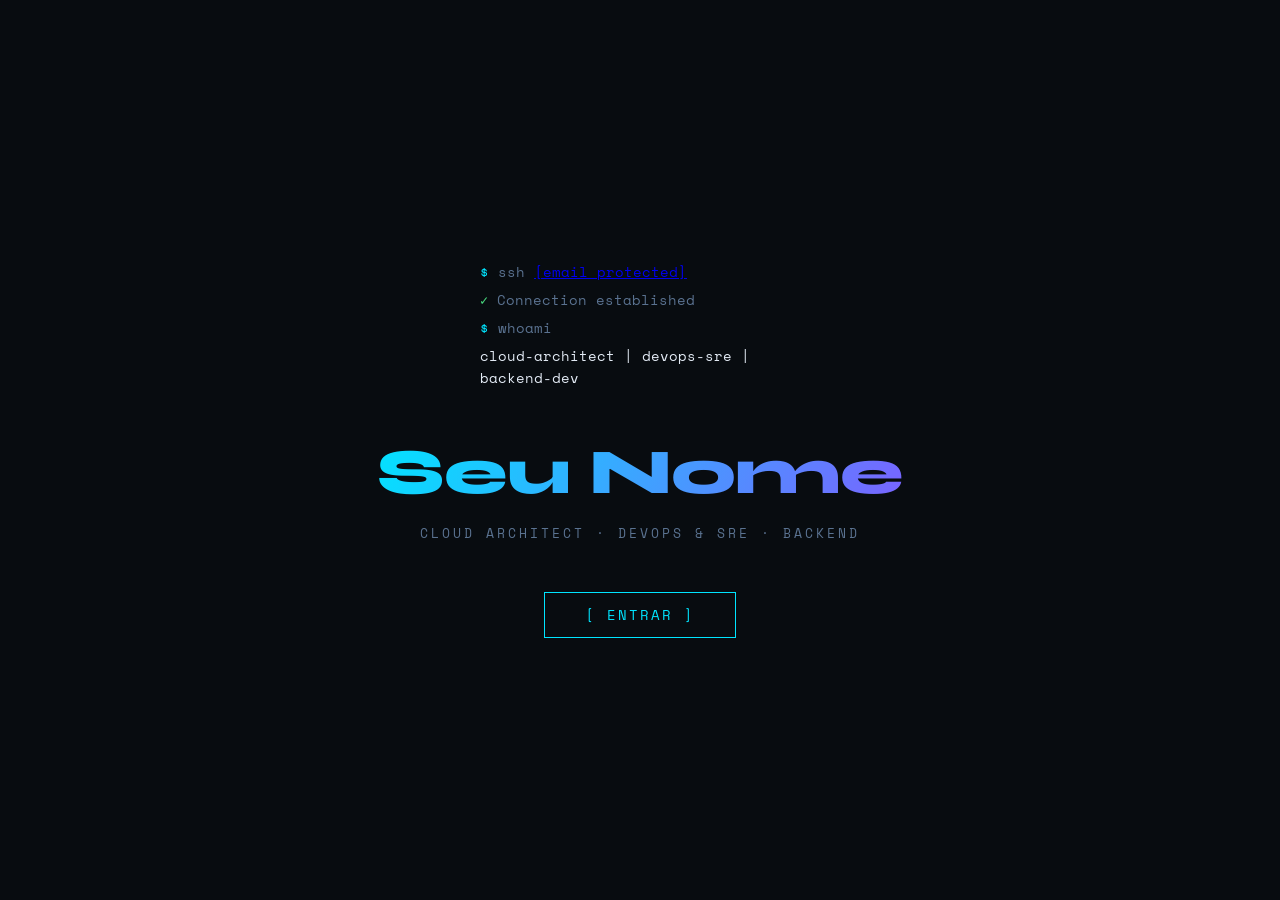
==== index.html @ 891d1919 "update" ====
<!DOCTYPE html>
<html lang="pt-BR">
<head>
  <meta charset="UTF-8" />
  <meta name="viewport" content="width=device-width, initial-scale=1.0" />
  <title>Seu Nome — Cloud Architect | DevOps & SRE</title>
  
  <!-- Fonts -->
  <link rel="preconnect" href="https://fonts.googleapis.com" />
  <link rel="preconnect" href="https://fonts.gstatic.com" crossorigin />
  <link href="https://fonts.googleapis.com/css2?family=Space+Mono:wght@400;700&family=Syne:wght@400;600;700;800&display=swap" rel="stylesheet" />
  
  <!-- CSS -->
  <link rel="stylesheet" href="assets/css/style.css" />
</head>
<body>

  <!-- ═══ SPLASH SCREEN ═══ -->
  <div id="splash">
    <div class="splash-terminal">
      <div><span class="cmd">$</span> ssh <a href="/cdn-cgi/l/email-protection" class="__cf_email__" data-cfemail="96e5f3e3f8f9fbf3d6e6f9e4e2f0f9fafff9b8f2f3e0">[email&#160;protected]</a></div>
      <div style="margin-top:.4rem"><span class="ok">✓</span> Connection established</div>
      <div style="margin-top:.4rem"><span class="cmd">$</span> whoami</div>
      <div style="margin-top:.4rem; color: var(--text);">cloud-architect | devops-sre | backend-dev</div>
    </div>
    <div style="text-align:center">
      <div class="splash-name">Seu Nome</div>
      <div class="splash-role">Cloud Architect · DevOps & SRE · Backend</div>
    </div>
    <button class="btn-enter" onclick="entrar()">[ ENTRAR ]</button>
  </div>

  <!-- ═══ CONTEÚDO PRINCIPAL ═══ -->
  <main id="main" style="display:none">

    <!-- HEADER -->
    <header>
      <!-- Substitua o src pela sua foto -->
      <img class="avatar" src="assets/foto.jpg" alt="Foto de perfil" onerror="this.style.background='linear-gradient(135deg,#7b61ff,#00e5ff)'; this.removeAttribute('src')" />
      <div class="header-text">
        <h1>Seu <span>Nome</span></h1>
        <p class="role">Cloud Architect · DevOps & SRE · Backend Dev</p>
        <div class="social-links">
          <a href="https://linkedin.com/in/seuperfil" target="_blank">↗ LinkedIn</a>
          <a href="https://github.com/seuusuario" target="_blank">↗ GitHub</a>
          <a href="/cdn-cgi/l/email-protection#16657363737b777f7a56737b777f7a3875797b">✉ Email</a>
        </div>
      </div>
    </header>

    <!-- BIO -->
    <section>
      <div class="section-label">// sobre</div>
      <p class="bio-text">
        Cloud Architect com foco em <strong style="color:var(--text)">DevOps & SRE</strong>, projetando e mantendo infraestruturas escaláveis, resilientes e seguras na nuvem. Apaixonado por automação, observabilidade e boas práticas de engenharia. Em paralelo, estudo <strong style="color:var(--text)">Backend Development</strong> e <strong style="color:var(--text)">Cyber Security</strong> para construir sistemas robustos do código à infraestrutura.
      </p>
    </section>

    <!-- HABILIDADES -->
    <section>
      <div class="section-label">// habilidades</div>
      <div class="skills-grid">
        <!-- Cloud -->
        <span class="badge highlight">GCP</span>
        <span class="badge highlight">AWS</span>
        <span class="badge highlight">Azure</span>
        <!-- DevOps / SRE -->
        <span class="badge highlight">Terraform</span>
        <span class="badge highlight">Kubernetes</span>
        <span class="badge highlight">Docker</span>
        <span class="badge highlight">CI/CD</span>
        <span class="badge highlight">GitOps</span>
        <span class="badge">Prometheus</span>
        <span class="badge">Grafana</span>
        <span class="badge">Helm</span>
        <span class="badge">Ansible</span>
        <!-- Backend -->
        <span class="badge">Python</span>
        <span class="badge">Go</span>
        <span class="badge">Java</span>
        <span class="badge">PostgreSQL</span>
        <!-- Security -->
        <span class="badge">Cyber Security</span>
        <span class="badge">IAM</span>
        <span class="badge">Zero Trust</span>
        <span class="badge">Linux</span>
        <span class="badge">Shell Script</span>
      </div>
    </section>

    <!-- EXPERIÊNCIA -->
    <section>
      <div class="section-label">// experiência</div>
      <div class="exp-list">

        <div class="exp-item">
          <div class="exp-header">
            <div>
              <div class="exp-title">Cloud Architect / SRE</div>
              <div class="exp-company">Nome da Empresa</div>
            </div>
            <div class="exp-period">MM/AAAA — Atualmente</div>
          </div>
          <p class="exp-desc">
            Descreva suas responsabilidades, tecnologias utilizadas e impacto gerado. Ex: Projetei e operei infraestrutura GCP para sistemas críticos com 99,9% de uptime, utilizando Terraform, Kubernetes e práticas de SRE.
          </p>
        </div>

        <div class="exp-item">
          <div class="exp-header">
            <div>
              <div class="exp-title">DevOps Engineer</div>
              <div class="exp-company">Nome da Empresa</div>
            </div>
            <div class="exp-period">MM/AAAA — MM/AAAA</div>
          </div>
          <p class="exp-desc">
            Descreva suas responsabilidades aqui. Ex: Implementei pipelines de CI/CD, containerizei aplicações e automatizei processos de deploy com redução de 70% no tempo de entrega.
          </p>
        </div>

      </div>
    </section>

    <!-- PROJETOS -->
    <section>
      <div class="section-label">// projetos</div>
      <div class="projects-grid">

        <!-- CARD DE PROJETO — substitua o href pela URL da sua GitHub Page do projeto -->
        <a class="project-card" href="https://seuusuario.github.io/nome-do-projeto" target="_blank">
          <div class="proj-icon">☁️</div>
          <div class="proj-name">Nome do Projeto 1</div>
          <div class="proj-desc">Breve descrição do que foi construído, tecnologias usadas e o problema que resolve.</div>
          <div class="proj-link">Ver projeto ↗</div>
        </a>

        <a class="project-card" href="https://seuusuario.github.io/nome-do-projeto-2" target="_blank">
          <div class="proj-icon">🛡️</div>
          <div class="proj-name">Nome do Projeto 2</div>
          <div class="proj-desc">Breve descrição do que foi construído, tecnologias usadas e o problema que resolve.</div>
          <div class="proj-link">Ver projeto ↗</div>
        </a>

        <a class="project-card" href="https://seuusuario.github.io/nome-do-projeto-3" target="_blank">
          <div class="proj-icon">⚙️</div>
          <div class="proj-name">Nome do Projeto 3</div>
          <div class="proj-desc">Breve descrição do que foi construído, tecnologias usadas e o problema que resolve.</div>
          <div class="proj-link">Ver projeto ↗</div>
        </a>

        <a class="project-card" href="https://seuusuario.github.io/nome-do-projeto-4" target="_blank">
          <div class="proj-icon">🔍</div>
          <div class="proj-name">Nome do Projeto 4</div>
          <div class="proj-desc">Breve descrição do que foi construído, tecnologias usadas e o problema que resolve.</div>
          <div class="proj-link">Ver projeto ↗</div>
        </a>

      </div>
    </section>

    <!-- CERTIFICAÇÕES GCP -->
    <section>
      <div class="section-label">// certificações</div>
      <div class="certs-list">

        <!-- Substitua o href pelo link real da sua credencial -->
        <a class="cert-item" href="https://www.credential.net/SEU-ID-AQUI" target="_blank">
          <div class="cert-logo">☁️</div>
          <div class="cert-info">
            <div class="cert-name">Associate Cloud Engineer</div>
            <div class="cert-issuer">Google Cloud · GCP</div>
          </div>
          <div class="cert-arrow">↗</div>
        </a>

        <a class="cert-item" href="https://www.credential.net/SEU-ID-AQUI" target="_blank">
          <div class="cert-logo">☁️</div>
          <div class="cert-info">
            <div class="cert-name">Professional Cloud Architect</div>
            <div class="cert-issuer">Google Cloud · GCP</div>
          </div>
          <div class="cert-arrow">↗</div>
        </a>

        <!-- Adicione outras certificações aqui -->
        <a class="cert-item" href="#" target="_blank">
          <div class="cert-logo">🔒</div>
          <div class="cert-info">
            <div class="cert-name">Nome da Certificação</div>
            <div class="cert-issuer">Emissor · Área</div>
          </div>
          <div class="cert-arrow">↗</div>
        </a>

      </div>
    </section>

    <!-- FORMAÇÃO -->
    <section>
      <div class="section-label">// formação</div>
      <div class="edu-list">
        <div class="edu-item">
          <div class="edu-degree">Nome do Curso</div>
          <div class="edu-school">Nome da Instituição</div>
          <div class="edu-period">MM/AAAA — MM/AAAA</div>
        </div>
        <div class="edu-item">
          <div class="edu-degree">Nome do Curso</div>
          <div class="edu-school">Nome da Instituição</div>
          <div class="edu-period">MM/AAAA — MM/AAAA</div>
        </div>
      </div>
    </section>

    <footer>
      <span>// built w
---- assets/css/style.css ----
:root {
  --bg:        #080c10;
  --surface:   #0d1117;
  --border:    #1e2a38;
  --accent:    #00e5ff;
  --accent2:   #7b61ff;
  --text:      #e2eaf4;
  --muted:     #5a7290;
  --danger:    #ff4d6d;
  --mono:      'Space Mono', monospace;
  --sans:      'Syne', sans-serif;
}

*, *::before, *::after { box-sizing: border-box; margin: 0; padding: 0; }

html { scroll-behavior: smooth; }

body {
  background: var(--bg);
  color: var(--text);
  font-family: var(--sans);
  line-height: 1.6;
  overflow-x: hidden;
}

/* ── GRID NOISE BACKGROUND ── */
body::before {
  content: '';
  position: fixed; inset: 0;
  background-image:
    linear-gradient(rgba(0,229,255,.03) 1px, transparent 1px),
    linear-gradient(90deg, rgba(0,229,255,.03) 1px, transparent 1px);
  background-size: 40px 40px;
  pointer-events: none;
  z-index: 0;
}

/* ── SPLASH SCREEN ── */
#splash {
  position: fixed; inset: 0;
  background: var(--bg);
  z-index: 100;
  display: flex;
  flex-direction: column;
  align-items: center;
  justify-content: center;
  gap: 2rem;
  transition: opacity .6s ease, visibility .6s ease;
}

#splash.hidden {
  opacity: 0;
  visibility: hidden;
}

.splash-terminal {
  font-family: var(--mono);
  font-size: .85rem;
  color: var(--muted);
  text-align: left;
  width: 320px;
}

.splash-terminal span.cmd { color: var(--accent); }
.splash-terminal span.ok  { color: #4ade80; }

.splash-name {
  font-family: var(--sans);
  font-size: clamp(2.2rem, 6vw, 4rem);
  font-weight: 800;
  letter-spacing: -1px;
  background: linear-gradient(120deg, var(--accent), var(--accent2));
  -webkit-background-clip: text;
  -webkit-text-fill-color: transparent;
  background-clip: text;
}

.splash-role {
  font-family: var(--mono);
  font-size: .8rem;
  color: var(--muted);
  letter-spacing: 3px;
  text-transform: uppercase;
}

.btn-enter {
  margin-top: 1rem;
  padding: .75rem 2.5rem;
  background: transparent;
  border: 1px solid var(--accent);
  color: var(--accent);
  font-family: var(--mono);
  font-size: .85rem;
  letter-spacing: 2px;
  cursor: pointer;
  position: relative;
  overflow: hidden;
  transition: color .3s;
}

.btn-enter::before {
  content: '';
  position: absolute;
  inset: 0;
  background: var(--accent);
  transform: scaleX(0);
  transform-origin: left;
  transition: transform .3s ease;
  z-index: -1;
}

.btn-enter:hover { color: var(--bg); }
.btn-enter:hover::before { transform: scaleX(1); }

/* ── MAIN ── */
main {
  position: relative;
  z-index: 1;
  max-width: 860px;
  margin: 0 auto;
  padding: 4rem 1.5rem 6rem;
}

/* ── HEADER ── */
header {
  display: flex;
  align-items: center;
  gap: 2rem;
  margin-bottom: 4rem;
  padding-bottom: 2rem;
  border-bottom: 1px solid var(--border);
  animation: fadeUp .8s ease both;
}

.avatar {
  width: 90px;
  height: 90px;
  border-radius: 50%;
  border: 2px solid var(--accent);
  object-fit: cover;
  flex-shrink: 0;
  background: linear-gradient(135deg, var(--accent2), var(--accent));
}

.header-text h1 {
  font-size: clamp(1.8rem, 4vw, 2.6rem);
  font-weight: 800;
  letter-spacing: -1px;
  line-height: 1.1;
}

.header-text h1 span {
  background: linear-gradient(90deg, var(--accent), var(--accent2));
  -webkit-background-clip: text;
  -webkit-text-fill-color: transparent;
  background-clip: text;
}

.header-text .role {
  font-family: var(--mono);
  font-size: .78rem;
  color: var(--muted);
  letter-spacing: 2px;
  margin-top: .4rem;
  text-transform: uppercase;
}

.social-links {
  display: flex;
  gap: .8rem;
  margin-top: 1rem;
}

.social-links a {
  display: inline-flex;
  align-items: center;
  gap: .4rem;
  font-family: var(--mono);
  font-size: .75rem;
  color: var(--muted);
  text-decoration: none;
  padding: .3rem .7rem;
  border: 1px solid var(--border);
  border-radius: 2px;
  transition: color .2s, border-color .2s;
}

.social-links a:hover { color: var(--accent); border-color: var(--accent); }

/* ── SECTIONS ── */
section {
  margin-bottom: 3.5rem;
  animation: fadeUp .8s ease both;
}

section:nth-child(2) { animation-delay: .1s; }
section:nth-child(3) { animation-delay: .2s; }
section:nth-child(4) { animation-delay: .3s; }
section:nth-child(5) { animation-delay: .4s; }
section:nth-child(6) { animation-delay: .5s; }

.section-label {
  font-family: var(--mono);
  font-size: .7rem;
  color: var(--accent);
  letter-spacing: 3px;
  text-transform: uppercase;
  margin-bottom: 1.2rem;
  display: flex;
  align-items: center;
  gap: .6rem;
}

.section-label::after {
  content: '';
  flex: 1;
  height: 1px;
  background: var(--border);
}

/* ── BIO ── */
.bio-text {
  font-size: 1rem;
  color: #a8bdd4;
  max-width: 680px;
  line-height: 1.8;
}

/* ── SKILLS ── */
.skills-grid {
  display: flex;
  flex-wrap: wrap;
  gap: .6rem;
}

.badge {
  font-family: var(--mono);
  font-size: .72rem;
  padding: .35rem .8rem;
  border: 1px solid var(--border);
  border-radius: 2px;
  color: var(--muted);
  background: var(--surface);
  letter-spacing: .5px;
  transition: color .2s, border-color .2s, background .2s;
}

.badge:hover { color: var(--accent); border-color: var(--accent); background: rgba(0,229,255,.05); }
.badge.highlight { color: var(--accent); border-color: rgba(0,229,255,.4); background: rgba(0,229,255,.07); }

/* ── EXPERIENCE ── */
.exp-list { display: flex; flex-direction: column; gap: 1.8rem; }

.exp-item {
  padding: 1.2rem 1.4rem;
  background: var(--surface);
  border: 1px solid var(--border);
  border-left: 3px solid var(--accent2);
  border-radius: 0 4px 4px 0;
  transition: border-left-color .2s;
}

.exp-item:hover { border-left-color: var(--accent); }

.exp-header {
  display: flex;
  justify-content: space-between;
  align-items: flex-start;
  flex-wrap: wrap;
  gap: .4rem;
  margin-bottom: .6rem;
}

.exp-title { font-weight: 700; font-size: 1rem; }
.exp-company { color: var(--accent); font-size: .9rem; }

.exp-period {
  font-family: var(--mono);
  font-size: .7rem;
  color: var(--muted);
  white-space: nowrap;
}

.exp-desc {
  font-size: .9rem;
  color: #7a96b0;
  line-height: 1.7;
}

/* ── PROJECTS ── */
.projects-grid {
  display: grid;
  grid-template-columns: repeat(auto-fill, minmax(260px, 1fr));
  gap: 1rem;
}

.project-card {
  background: var(--surface);
  border: 1px solid var(--border);
  border-radius: 4px;
  padding: 1.4rem;
  text-decoration: none;
  color: inherit;
  display: flex;
  flex-direction: column;
  gap: .6rem;
  position: relative;
  overflow: hidden;
  transition: border-color .25s, transform .25s;
}

.project-card::before {
  content: '';
  position: absolute;
  top: 0; left: 0; right: 0;
  height: 2px;
  background: linear-gradient(90deg, var(--accent), var(--accent2));
  transform: scaleX(0);
  transform-origin: left;
  transition: transform .3s ease;
}

.project-card:hover { border-color: rgba(0,229,255,.3); transform: translateY(-3px); }
.project-card:hover::before { transform: scaleX(1); }

.project-card .proj-icon {
  font-size: 1.5rem;
  line-height: 1;
}

.project-card .proj-name {
  font-weight: 700;
  font-size: 1rem;
}

.project-card .proj-desc {
  font-size: .82rem;
  color: var(--muted);
  line-height: 1.6;
  flex: 1;
}

.project-card .proj-link {
  font-family: var(--mono);
  font-size: .7rem;
  color: var(--accent);
  letter-spacing: 1px;
  display: flex;
  align-items: center;
  gap: .3rem;
}

/* ── CERTS ── */
.certs-list { display: flex; flex-direction: column; gap: .8rem; }

.cert-item {
  display: flex;
  align-items: center;
  gap: 1rem;
  padding: .9rem 1.2rem;
  background: var(--surface);
  border: 1px solid var(--border);
  border-radius: 4px;
  text-decoration: none;
  color: inherit;
  transition: border-color .2s;
}

.cert-item:hover { border-color: var(--accent); }

.cert-logo {
  font-size: 1.4rem;
  flex-shrink: 0;
}

.cert-info { flex: 1; }
.cert-name { font-weight: 600; font-size: .9rem; }
.cert-issuer { font-size: .78rem; color: var(--muted); font-family: var(--mono); }

.cert-arrow {
  color: var(--muted);
  font-size: .8rem;
  transition: color .2s, transform .2s;
}

.cert-item:hover .cert-arrow { color: var(--accent); transform: translateX(3px); }

/* ── EDUCATION ── */
.edu-list { display: flex; flex-direction: column; gap: 1rem; }

.edu-item {
  padding: 1rem 1.2rem;
  background: var(--surface);
  border: 1px solid var(--border);
  border-radius: 4px;
}

.edu-degree { font-weight: 700; font-size: .95rem; }
.edu-school { color: var(--accent2); font-size: .85rem; margin-top: .2rem; }
.edu-period { font-family: var(--mono); font-size: .7rem; color: var(--muted); margin-top: .3rem; }

/* ── FOOTER ── */
footer {
  text-align: center;
  padding: 2rem 0;
  font-family: var(--mono);
  font-size: .7rem;
  color: var(--muted);
  border-top: 1px solid var(--border);
}

/* ── ANIMATIONS ── */
@keyframes fadeUp {
  from { opacity: 0; transform: translateY(20px); }
  to   { opacity: 1; transform: translateY(0); }
}

/* ── RESPONSIVE ── */
@media (max-width: 600px) {
  header { flex-direction: column; align-items: flex-start; gap: 1rem; }
  .projects-grid { grid-template-columns: 1fr; }
}
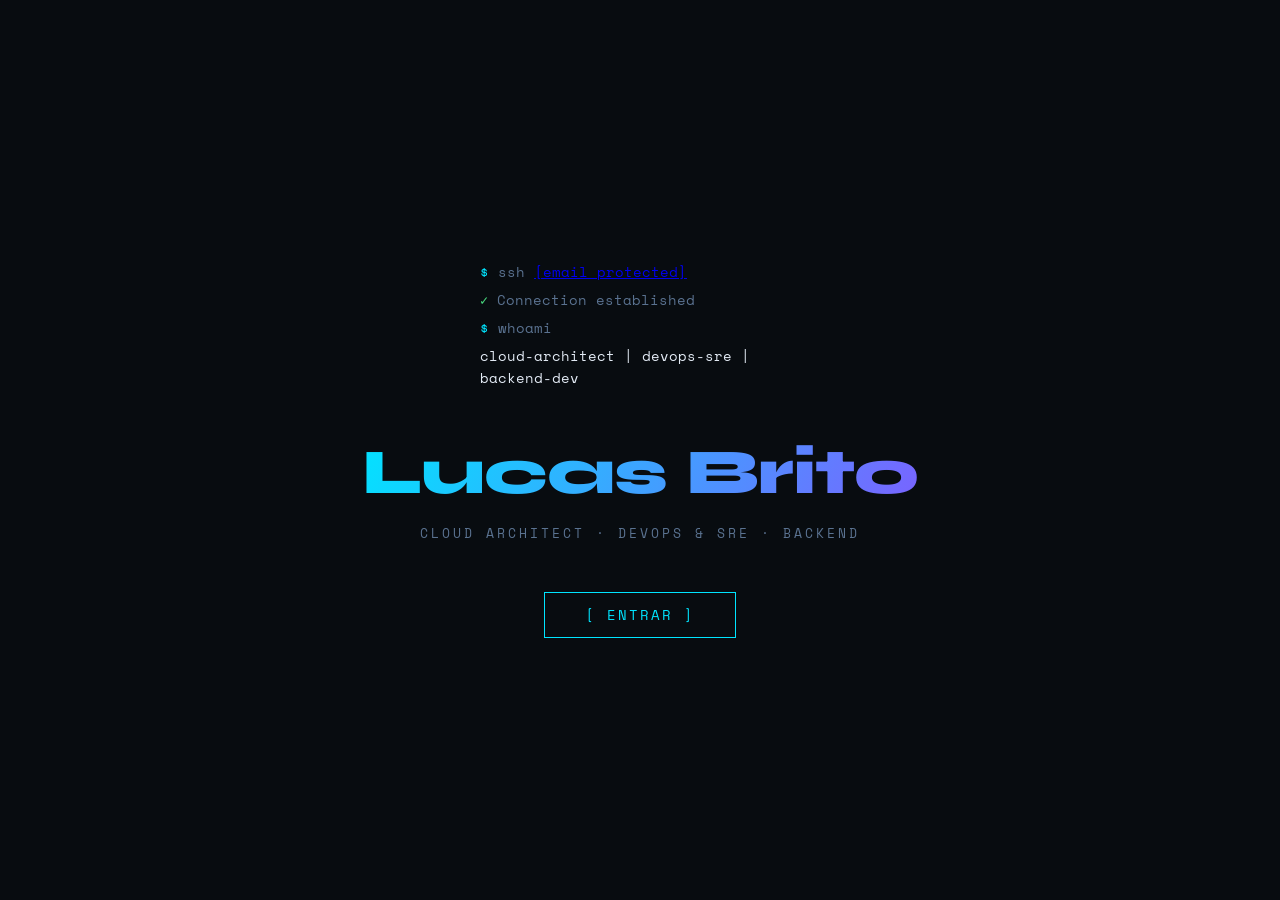
==== commit c2ecca6a: "update" ====
--- a/index.html
+++ b/index.html
@@ -3,7 +3,7 @@
 <head>
   <meta charset="UTF-8" />
   <meta name="viewport" content="width=device-width, initial-scale=1.0" />
-  <title>Seu Nome — Cloud Architect | DevOps & SRE</title>
+  <title>Lucas Brito — Cloud Architect | DevOps & SRE</title>
   
   <!-- Fonts -->
   <link rel="preconnect" href="https://fonts.googleapis.com" />
@@ -24,7 +24,7 @@
       <div style="margin-top:.4rem; color: var(--text);">cloud-architect | devops-sre | backend-dev</div>
     </div>
     <div style="text-align:center">
-      <div class="splash-name">Seu Nome</div>
+      <div class="splash-name">Lucas Brito</div>
       <div class="splash-role">Cloud Architect · DevOps & SRE · Backend</div>
     </div>
     <button class="btn-enter" onclick="entrar()">[ ENTRAR ]</button>
@@ -36,14 +36,14 @@
     <!-- HEADER -->
     <header>
       <!-- Substitua o src pela sua foto -->
-      <img class="avatar" src="assets/foto.jpg" alt="Foto de perfil" onerror="this.style.background='linear-gradient(135deg,#7b61ff,#00e5ff)'; this.removeAttribute('src')" />
+      <img class="avatar" src="assets/luck1080p.png" alt="Foto de perfil" onerror="this.style.background='linear-gradient(135deg,#7b61ff,#00e5ff)'; this.removeAttribute('src')" />
       <div class="header-text">
-        <h1>Seu <span>Nome</span></h1>
-        <p class="role">Cloud Architect · DevOps & SRE · Backend Dev</p>
+        <h1>Lucas <span>Brito</span></h1>
+        <p class="role">Cloud Architect · DevOps · SRE</p>
         <div class="social-links">
-          <a href="https://linkedin.com/in/seuperfil" target="_blank">↗ LinkedIn</a>
-          <a href="https://github.com/seuusuario" target="_blank">↗ GitHub</a>
-          <a href="/cdn-cgi/l/email-protection#16657363737b777f7a56737b777f7a3875797b">✉ Email</a>
+          <a href="https://www.linkedin.com/in/lucas-de-brito-rodrigues/" target="_blank">↗ LinkedIn</a>
+          <a href="https://github.com/Luck1080p" target="_blank">↗ GitHub</a>
+          <a href="/cdn-cgi/l/email-protection#16657363737b777f7a56737b777f7a3875797b">✉ lucasbrscontato@gmail.com</a>
         </div>
       </div>
     </header>
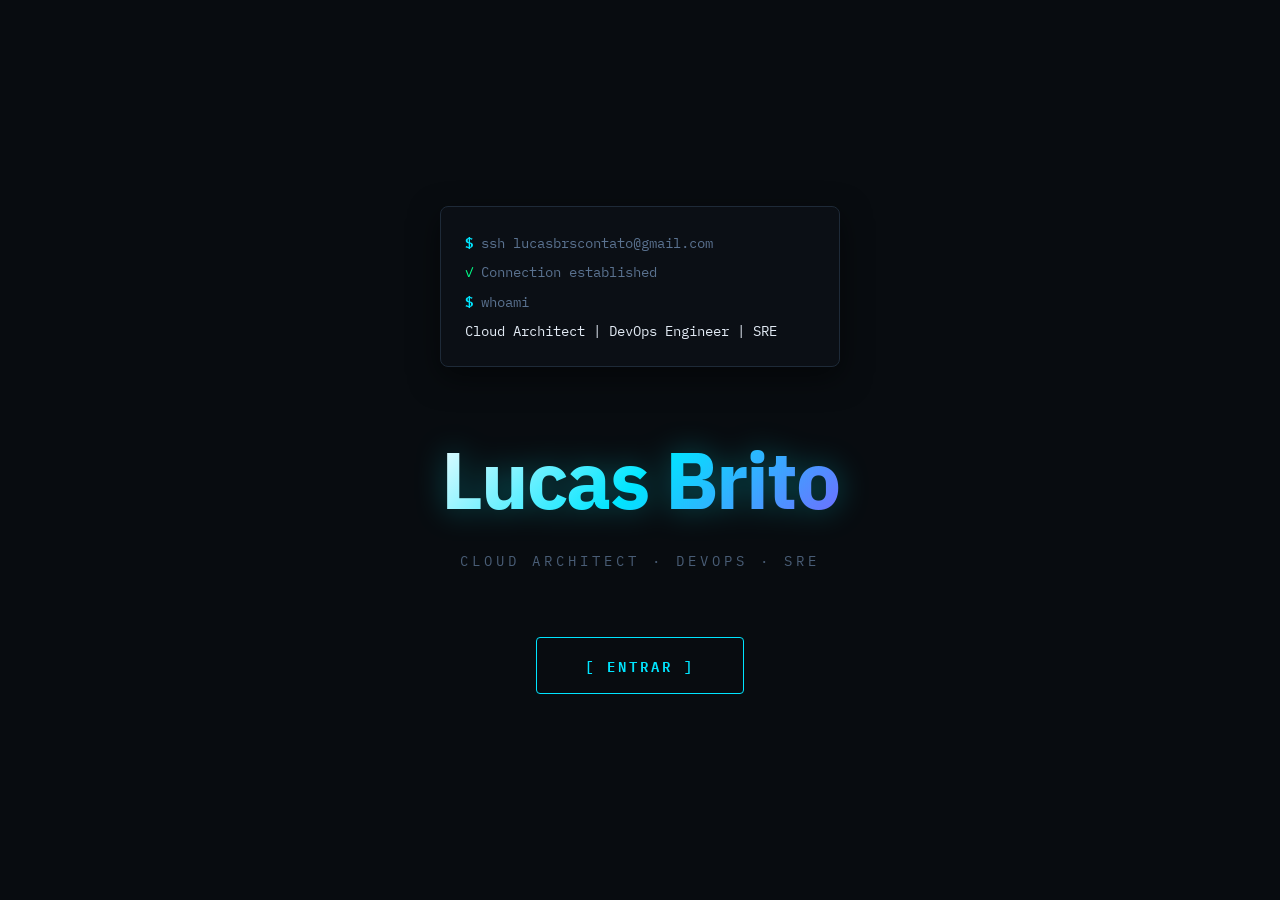
==== commit 0f55fc69: "v2" ====
--- a/index.html
+++ b/index.html
@@ -1,31 +1,36 @@
 <!DOCTYPE html>
 <html lang="pt-BR">
+
 <head>
   <meta charset="UTF-8" />
   <meta name="viewport" content="width=device-width, initial-scale=1.0" />
-  <title>Lucas Brito — Cloud Architect | DevOps & SRE</title>
-  
+  <title>Lucas Brito — DevOps Engineer & Cloud Architect</title>
+
   <!-- Fonts -->
   <link rel="preconnect" href="https://fonts.googleapis.com" />
   <link rel="preconnect" href="https://fonts.gstatic.com" crossorigin />
-  <link href="https://fonts.googleapis.com/css2?family=Space+Mono:wght@400;700&family=Syne:wght@400;600;700;800&display=swap" rel="stylesheet" />
-  
+  <link
+    href="https://fonts.googleapis.com/css2?family=IBM+Plex+Mono:ital,wght@0,400;0,700;1,400&family=IBM+Plex+Sans:wght@400;500;600;700&display=swap"
+    rel="stylesheet" />
+
   <!-- CSS -->
   <link rel="stylesheet" href="assets/css/style.css" />
+
 </head>
+
 <body>
 
   <!-- ═══ SPLASH SCREEN ═══ -->
   <div id="splash">
     <div class="splash-terminal">
-      <div><span class="cmd">$</span> ssh <a href="/cdn-cgi/l/email-protection" class="__cf_email__" data-cfemail="96e5f3e3f8f9fbf3d6e6f9e4e2f0f9fafff9b8f2f3e0">[email&#160;protected]</a></div>
+      <div><span class="cmd">$</span> ssh lucasbrscontato@gmail.com</div>
       <div style="margin-top:.4rem"><span class="ok">✓</span> Connection established</div>
       <div style="margin-top:.4rem"><span class="cmd">$</span> whoami</div>
-      <div style="margin-top:.4rem; color: var(--text);">cloud-architect | devops-sre | backend-dev</div>
+      <div style="margin-top:.4rem; color: var(--text);">Cloud Architect | DevOps Engineer | SRE</div>
     </div>
     <div style="text-align:center">
       <div class="splash-name">Lucas Brito</div>
-      <div class="splash-role">Cloud Architect · DevOps & SRE · Backend</div>
+      <div class="splash-role">Cloud Architect · DevOps · SRE</div>
     </div>
     <button class="btn-enter" onclick="entrar()">[ ENTRAR ]</button>
   </div>
@@ -35,24 +40,29 @@
 
     <!-- HEADER -->
     <header>
-      <!-- Substitua o src pela sua foto -->
-      <img class="avatar" src="assets/luck1080p.png" alt="Foto de perfil" onerror="this.style.background='linear-gradient(135deg,#7b61ff,#00e5ff)'; this.removeAttribute('src')" />
+      <img class="avatar" src="assets/luck1080p.png" alt="Foto de Lucas Brito"
+        onerror="this.style.background='linear-gradient(135deg,#7b61ff,#00e5ff)'; this.removeAttribute('src')" />
       <div class="header-text">
         <h1>Lucas <span>Brito</span></h1>
-        <p class="role">Cloud Architect · DevOps · SRE</p>
+        <p class="role">Cloud Architect · DevOps Engineer · SRE</p>
         <div class="social-links">
-          <a href="https://www.linkedin.com/in/lucas-de-brito-rodrigues/" target="_blank">↗ LinkedIn</a>
+          <a href="https://www.linkedin.com/in/lucas-de-brito-rodrigues" target="_blank">↗ LinkedIn</a>
           <a href="https://github.com/Luck1080p" target="_blank">↗ GitHub</a>
-          <a href="/cdn-cgi/l/email-protection#16657363737b777f7a56737b777f7a3875797b">✉ lucasbrscontato@gmail.com</a>
+          <a href="mailto:lucasbcontato@outlook.com">✉ Email</a>
         </div>
       </div>
     </header>
 
     <!-- BIO -->
     <section>
-      <div class="section-label">// sobre</div>
+      <div class="section-label">// resumo profissional</div>
       <p class="bio-text">
-        Cloud Architect com foco em <strong style="color:var(--text)">DevOps & SRE</strong>, projetando e mantendo infraestruturas escaláveis, resilientes e seguras na nuvem. Apaixonado por automação, observabilidade e boas práticas de engenharia. Em paralelo, estudo <strong style="color:var(--text)">Backend Development</strong> e <strong style="color:var(--text)">Cyber Security</strong> para construir sistemas robustos do código à infraestrutura.
+        <strong style="color:var(--text)">Engenheiro DevOps e Cloud Architect</strong> com sólida experiência em
+        orquestração de microserviços utilizando <strong style="color:var(--text)">Docker e Kubernetes</strong> em
+        ambientes Cloud (GCP, Azure, AWS) e OnPremise. Especialista em automação de infraestrutura com <strong
+          style="color:var(--text)">Terraform e Ansible</strong>, implementação de pipelines CI/CD (Azure DevOps, GitHub
+        Actions, Google Cloud Build) e monitoramento (Grafana, Prometheus, Zabbix, Datadog). Forte atuação em ambientes
+        críticos 24x7, troubleshooting aplicacional, gestão de identidades e segurança de rede.
       </p>
     </section>
 
@@ -70,6 +80,8 @@
         <span class="badge highlight">Docker</span>
         <span class="badge highlight">CI/CD</span>
         <span class="badge highlight">GitOps</span>
+        <span class="badge highlight">Linux</span>
+        <span class="badge highlight">Shell Script</span>
         <span class="badge">Prometheus</span>
         <span class="badge">Grafana</span>
         <span class="badge">Helm</span>
@@ -82,27 +94,29 @@
         <!-- Security -->
         <span class="badge">Cyber Security</span>
         <span class="badge">IAM</span>
-        <span class="badge">Zero Trust</span>
-        <span class="badge">Linux</span>
-        <span class="badge">Shell Script</span>
+        <span class="badge">KMS Secret Manager</span>
+        <span class="badge">Firewall/NSG</span>
+        <span class="badge">Scrum / Kanban</span>
       </div>
     </section>
 
     <!-- EXPERIÊNCIA -->
     <section>
-      <div class="section-label">// experiência</div>
+      <div class="section-label">// experiência profissional</div>
       <div class="exp-list">
 
         <div class="exp-item">
           <div class="exp-header">
             <div>
-              <div class="exp-title">Cloud Architect / SRE</div>
-              <div class="exp-company">Nome da Empresa</div>
-            </div>
-            <div class="exp-period">MM/AAAA — Atualmente</div>
-          </div>
-          <p class="exp-desc">
-            Descreva suas responsabilidades, tecnologias utilizadas e impacto gerado. Ex: Projetei e operei infraestrutura GCP para sistemas críticos com 99,9% de uptime, utilizando Terraform, Kubernetes e práticas de SRE.
+              <div class="exp-title">Cloud Architect (GCP)</div>
+              <div class="exp-company">Tigabytes</div>
+            </div>
+            <div class="exp-period">jul 2023 — Atualmente</div>
+          </div>
+          <p class="exp-desc">
+            Liderança de projetos estratégicos de arquitetura cloud, modernização e migração de ambientes críticos para
+            GCP. Implementação de automação, monitoramento (Stackdriver, Grafana, Prometheus), IAM, KMS e GKE. Condução
+            de workshops técnicos e capacitação de equipes em DevOps/SRE.
           </p>
         </div>
 
@@ -110,108 +124,98 @@
           <div class="exp-header">
             <div>
               <div class="exp-title">DevOps Engineer</div>
-              <div class="exp-company">Nome da Empresa</div>
-            </div>
-            <div class="exp-period">MM/AAAA — MM/AAAA</div>
-          </div>
-          <p class="exp-desc">
-            Descreva suas responsabilidades aqui. Ex: Implementei pipelines de CI/CD, containerizei aplicações e automatizei processos de deploy com redução de 70% no tempo de entrega.
-          </p>
-        </div>
-
-      </div>
-    </section>
-
-    <!-- PROJETOS -->
-    <section>
-      <div class="section-label">// projetos</div>
-      <div class="projects-grid">
-
-        <!-- CARD DE PROJETO — substitua o href pela URL da sua GitHub Page do projeto -->
-        <a class="project-card" href="https://seuusuario.github.io/nome-do-projeto" target="_blank">
-          <div class="proj-icon">☁️</div>
-          <div class="proj-name">Nome do Projeto 1</div>
-          <div class="proj-desc">Breve descrição do que foi construído, tecnologias usadas e o problema que resolve.</div>
-          <div class="proj-link">Ver projeto ↗</div>
-        </a>
-
-        <a class="project-card" href="https://seuusuario.github.io/nome-do-projeto-2" target="_blank">
-          <div class="proj-icon">🛡️</div>
-          <div class="proj-name">Nome do Projeto 2</div>
-          <div class="proj-desc">Breve descrição do que foi construído, tecnologias usadas e o problema que resolve.</div>
-          <div class="proj-link">Ver projeto ↗</div>
-        </a>
-
-        <a class="project-card" href="https://seuusuario.github.io/nome-do-projeto-3" target="_blank">
-          <div class="proj-icon">⚙️</div>
-          <div class="proj-name">Nome do Projeto 3</div>
-          <div class="proj-desc">Breve descrição do que foi construído, tecnologias usadas e o problema que resolve.</div>
-          <div class="proj-link">Ver projeto ↗</div>
-        </a>
-
-        <a class="project-card" href="https://seuusuario.github.io/nome-do-projeto-4" target="_blank">
-          <div class="proj-icon">🔍</div>
-          <div class="proj-name">Nome do Projeto 4</div>
-          <div class="proj-desc">Breve descrição do que foi construído, tecnologias usadas e o problema que resolve.</div>
-          <div class="proj-link">Ver projeto ↗</div>
-        </a>
-
-      </div>
-    </section>
-
-    <!-- CERTIFICAÇÕES GCP -->
+              <div class="exp-company">VERTARE</div>
+            </div>
+            <div class="exp-period">ago 2021 — jun 2023</div>
+          </div>
+          <p class="exp-desc">
+            Provisionamento de ambientes multi-cloud (GCP, Azure, AWS) com Terraform. Gestão de containers com Docker e
+            Kubernetes. Implementação de pipelines CI/CD com GitHub Actions e Azure DevOps. Monitoramento com Zabbix e
+            Datadog.
+          </p>
+        </div>
+
+        <div class="exp-item">
+          <div class="exp-header">
+            <div>
+              <div class="exp-title">Analista de Suporte Sr / Tech Lead Interino</div>
+              <div class="exp-company">Sitel Group</div>
+            </div>
+            <div class="exp-period">jul 2020 — ago 2021</div>
+          </div>
+          <p class="exp-desc">
+            Suporte técnico em ambientes críticos e atuação como Tech Lead interino. Elaboração de relatórios de
+            desempenho e acompanhamento de chamados críticos.
+          </p>
+        </div>
+
+        <div class="exp-item">
+          <div class="exp-header">
+            <div>
+              <div class="exp-title">Analista de Suporte de TI</div>
+              <div class="exp-company">HexaIT Service Solutions</div>
+            </div>
+            <div class="exp-period">abr 2020 — set 2020</div>
+          </div>
+          <p class="exp-desc">
+            Suporte técnico help desk/service desk focado em regime de home office e eficiência de recursos de TI.
+          </p>
+        </div>
+
+      </div>
+    </section>
+
+    <!-- CERTIFICAÇÕES -->
     <section>
       <div class="section-label">// certificações</div>
       <div class="certs-list">
 
-        <!-- Substitua o href pelo link real da sua credencial -->
-        <a class="cert-item" href="https://www.credential.net/SEU-ID-AQUI" target="_blank">
+        <div class="cert-item">
           <div class="cert-logo">☁️</div>
           <div class="cert-info">
-            <div class="cert-name">Associate Cloud Engineer</div>
-            <div class="cert-issuer">Google Cloud · GCP</div>
+            <div class="cert-name">6x Google Cloud Platform (GCP)</div>
+            <div class="cert-issuer">Professional Architect, DevOps, Network, Associate, CDL, GenAI</div>
           </div>
           <div class="cert-arrow">↗</div>
-        </a>
-
-        <a class="cert-item" href="https://www.credential.net/SEU-ID-AQUI" target="_blank">
-          <div class="cert-logo">☁️</div>
+        </div>
+
+        <div class="cert-item">
+          <div class="cert-logo">💠</div>
           <div class="cert-info">
-            <div class="cert-name">Professional Cloud Architect</div>
-            <div class="cert-issuer">Google Cloud · GCP</div>
+            <div class="cert-name">2x Microsoft Azure</div>
+            <div class="cert-issuer">Fundamentals (AZ-900), Administrator (AZ-104)</div>
           </div>
           <div class="cert-arrow">↗</div>
-        </a>
-
-        <!-- Adicione outras certificações aqui -->
-        <a class="cert-item" href="#" target="_blank">
-          <div class="cert-logo">🔒</div>
-          <div class="cert-info">
-            <div class="cert-name">Nome da Certificação</div>
-            <div class="cert-issuer">Emissor · Área</div>
-          </div>
-          <div class="cert-arrow">↗</div>
-        </a>
+        </div>
 
       </div>
     </section>
 
     <!-- FORMAÇÃO -->
     <section>
-      <div class="section-label">// formação</div>
+      <div class="section-label">// formação acadêmica</div>
       <div class="edu-list">
         <div class="edu-item">
-          <div class="edu-degree">Nome do Curso</div>
-          <div class="edu-school">Nome da Instituição</div>
-          <div class="edu-period">MM/AAAA — MM/AAAA</div>
+          <div class="edu-degree">Pós-graduação em Cloud e IA DevOps</div>
+          <div class="edu-school">Impacta Tecnologia</div>
+          <div class="edu-period">nov 2025 — dez 2026 (em andamento)</div>
         </div>
         <div class="edu-item">
-          <div class="edu-degree">Nome do Curso</div>
-          <div class="edu-school">Nome da Instituição</div>
-          <div class="edu-period">MM/AAAA — MM/AAAA</div>
+          <div class="edu-degree">Tecnólogo em Análise e Desenvolvimento de Sistemas</div>
+          <div class="edu-school">Universidade Cruzeiro do Sul</div>
+          <div class="edu-period">jan 2021 — mai 2023</div>
         </div>
       </div>
     </section>
 
     <footer>
-      <span>// built w+      <span>// built with ♥ by Lucas Brito</span>
+    </footer>
+
+  </main>
+
+  <!-- JS -->
+  <script src="assets/js/main.js"></script>
+</body>
+
+</html>
--- a/assets/css/style.css
+++ b/assets/css/style.css
@@ -1,19 +1,28 @@
 :root {
-  --bg:        #080c10;
-  --surface:   #0d1117;
-  --border:    #1e2a38;
-  --accent:    #00e5ff;
-  --accent2:   #7b61ff;
-  --text:      #e2eaf4;
-  --muted:     #5a7290;
-  --danger:    #ff4d6d;
-  --mono:      'Space Mono', monospace;
-  --sans:      'Syne', sans-serif;
-}
-
-*, *::before, *::after { box-sizing: border-box; margin: 0; padding: 0; }
-
-html { scroll-behavior: smooth; }
+  --bg: #080c10;
+  --surface: #0d1117;
+  --border: #1e2a38;
+  --accent: #00e5ff;
+  --accent2: #7b61ff;
+  --text: #e2eaf4;
+  --muted: #5a7290;
+  --danger: #ff4d6d;
+  --mono: 'IBM Plex Mono', monospace;
+  --sans: 'IBM Plex Sans', sans-serif;
+  --glow: 0 0 20px rgba(0, 242, 255, 0.15);
+}
+
+*,
+*::before,
+*::after {
+  box-sizing: border-box;
+  margin: 0;
+  padding: 0;
+}
+
+html {
+  scroll-behavior: smooth;
+}
 
 body {
   background: var(--bg);
@@ -21,81 +30,119 @@
   font-family: var(--sans);
   line-height: 1.6;
   overflow-x: hidden;
-}
-
-/* ── GRID NOISE BACKGROUND ── */
+  -webkit-font-smoothing: antialiased;
+}
+
+/* ── MESH GRADIENT BACKGROUND ── */
 body::before {
   content: '';
-  position: fixed; inset: 0;
+  position: fixed;
+  inset: 0;
+  background:
+    radial-gradient(circle at 15% 15%, rgba(138, 99, 255, 0.08) 0%, transparent 40%),
+    radial-gradient(circle at 85% 85%, rgba(0, 242, 255, 0.08) 0%, transparent 40%);
+  z-index: -1;
+}
+
+/* ── GRID NOISE BACKGROUND ── */
+body::after {
+  content: '';
+  position: fixed;
+  inset: 0;
   background-image:
-    linear-gradient(rgba(0,229,255,.03) 1px, transparent 1px),
-    linear-gradient(90deg, rgba(0,229,255,.03) 1px, transparent 1px);
-  background-size: 40px 40px;
+    linear-gradient(rgba(0, 242, 255, 0.02) 1px, transparent 1px),
+    linear-gradient(90deg, rgba(0, 242, 255, 0.02) 1px, transparent 1px);
+  background-size: 50px 50px;
   pointer-events: none;
   z-index: 0;
 }
 
 /* ── SPLASH SCREEN ── */
 #splash {
-  position: fixed; inset: 0;
+  position: fixed;
+  inset: 0;
   background: var(--bg);
-  z-index: 100;
+  z-index: 1000;
   display: flex;
   flex-direction: column;
   align-items: center;
   justify-content: center;
-  gap: 2rem;
-  transition: opacity .6s ease, visibility .6s ease;
+  gap: 3rem;
+  transition: all .8s cubic-bezier(0.4, 0, 0.2, 1);
 }
 
 #splash.hidden {
   opacity: 0;
   visibility: hidden;
+  transform: scale(1.05);
 }
 
 .splash-terminal {
   font-family: var(--mono);
-  font-size: .85rem;
+  font-size: .9rem;
   color: var(--muted);
   text-align: left;
-  width: 320px;
-}
-
-.splash-terminal span.cmd { color: var(--accent); }
-.splash-terminal span.ok  { color: #4ade80; }
+  width: min(90%, 400px);
+  padding: 1.5rem;
+  background: rgba(13, 17, 23, 0.8);
+  border: 1px solid var(--border);
+  border-radius: 8px;
+  backdrop-filter: blur(12px);
+  box-shadow: 0 10px 30px rgba(0, 0, 0, 0.5);
+}
+
+.splash-terminal span.cmd {
+  color: var(--accent);
+  font-weight: bold;
+}
+
+.splash-terminal span.ok {
+  color: #00ff88;
+}
 
 .splash-name {
   font-family: var(--sans);
-  font-size: clamp(2.2rem, 6vw, 4rem);
+  font-size: clamp(2.5rem, 8vw, 5rem);
   font-weight: 800;
-  letter-spacing: -1px;
-  background: linear-gradient(120deg, var(--accent), var(--accent2));
+  letter-spacing: -2px;
+  background: linear-gradient(135deg, #fff 0%, var(--accent) 50%, var(--accent2) 100%);
   -webkit-background-clip: text;
   -webkit-text-fill-color: transparent;
   background-clip: text;
+  filter: drop-shadow(0 0 15px rgba(0, 242, 255, 0.3));
+  margin-bottom: 0.5rem;
 }
 
 .splash-role {
   font-family: var(--mono);
-  font-size: .8rem;
-  color: var(--muted);
-  letter-spacing: 3px;
+  font-size: .85rem;
+  color: var(--muted);
+  letter-spacing: 4px;
   text-transform: uppercase;
+  opacity: 0.8;
 }
 
 .btn-enter {
   margin-top: 1rem;
-  padding: .75rem 2.5rem;
+  padding: 1rem 3rem;
   background: transparent;
   border: 1px solid var(--accent);
   color: var(--accent);
   font-family: var(--mono);
-  font-size: .85rem;
-  letter-spacing: 2px;
+  font-size: .9rem;
+  letter-spacing: 3px;
+  font-weight: 600;
   cursor: pointer;
   position: relative;
   overflow: hidden;
-  transition: color .3s;
+  transition: all 0.4s cubic-bezier(0.4, 0, 0.2, 1);
+  border-radius: 4px;
+}
+
+.btn-enter:hover {
+  color: var(--bg);
+  box-shadow: 0 0 30px rgba(0, 242, 255, 0.4);
+  transform: translateY(-2px);
 }
 
 .btn-enter::before {
@@ -104,49 +151,65 @@
   inset: 0;
   background: var(--accent);
   transform: scaleX(0);
+  transform-origin: right;
+  transition: transform 0.4s cubic-bezier(0.4, 0, 0.2, 1);
+  z-index: -1;
+}
+
+.btn-enter:hover::before {
+  transform: scaleX(1);
   transform-origin: left;
-  transition: transform .3s ease;
-  z-index: -1;
-}
-
-.btn-enter:hover { color: var(--bg); }
-.btn-enter:hover::before { transform: scaleX(1); }
+}
 
 /* ── MAIN ── */
 main {
   position: relative;
-  z-index: 1;
-  max-width: 860px;
+  z-index: 10;
+  max-width: 900px;
   margin: 0 auto;
-  padding: 4rem 1.5rem 6rem;
+  padding: 6rem 2rem 8rem;
+  opacity: 0;
+  transform: translateY(20px);
+  transition: all .8s cubic-bezier(0.4, 0, 0.2, 1);
+}
+
+main.visible {
+  opacity: 1;
+  transform: translateY(0);
 }
 
 /* ── HEADER ── */
 header {
   display: flex;
   align-items: center;
-  gap: 2rem;
-  margin-bottom: 4rem;
-  padding-bottom: 2rem;
+  gap: 3rem;
+  margin-bottom: 5rem;
+  padding-bottom: 3rem;
   border-bottom: 1px solid var(--border);
-  animation: fadeUp .8s ease both;
 }
 
 .avatar {
-  width: 90px;
-  height: 90px;
-  border-radius: 50%;
-  border: 2px solid var(--accent);
+  width: 120px;
+  height: 120px;
+  border-radius: 24px;
+  padding: 3px;
+  background: linear-gradient(135deg, var(--accent2), var(--accent));
+  box-shadow: 0 10px 25px rgba(0, 0, 0, 0.3), var(--glow);
   object-fit: cover;
   flex-shrink: 0;
-  background: linear-gradient(135deg, var(--accent2), var(--accent));
+  transition: transform 0.5s ease;
+}
+
+.avatar:hover {
+  transform: rotate(3deg) scale(1.05);
 }
 
 .header-text h1 {
-  font-size: clamp(1.8rem, 4vw, 2.6rem);
+  font-size: clamp(2.2rem, 5vw, 3.2rem);
   font-weight: 800;
-  letter-spacing: -1px;
-  line-height: 1.1;
+  letter-spacing: -1.5px;
+  line-height: 1;
+  margin-bottom: 0.5rem;
 }
 
 .header-text h1 span {
@@ -158,71 +221,80 @@
 
 .header-text .role {
   font-family: var(--mono);
-  font-size: .78rem;
-  color: var(--muted);
+  font-size: .85rem;
+  color: var(--accent);
   letter-spacing: 2px;
-  margin-top: .4rem;
   text-transform: uppercase;
+  font-weight: 500;
+}
+
+.header-text .location {
+  font-family: var(--mono);
+  font-size: .75rem;
+  color: var(--muted);
+  margin-top: 0.5rem;
+  opacity: 0.8;
 }
 
 .social-links {
   display: flex;
-  gap: .8rem;
-  margin-top: 1rem;
+  gap: 1rem;
+  margin-top: 1.5rem;
 }
 
 .social-links a {
   display: inline-flex;
   align-items: center;
-  gap: .4rem;
-  font-family: var(--mono);
-  font-size: .75rem;
+  gap: .5rem;
+  font-family: var(--mono);
+  font-size: .8rem;
   color: var(--muted);
   text-decoration: none;
-  padding: .3rem .7rem;
+  padding: .5rem 1rem;
+  background: rgba(255, 255, 255, 0.03);
   border: 1px solid var(--border);
-  border-radius: 2px;
-  transition: color .2s, border-color .2s;
-}
-
-.social-links a:hover { color: var(--accent); border-color: var(--accent); }
+  border-radius: 8px;
+  transition: all .3s ease;
+  backdrop-filter: blur(5px);
+}
+
+.social-links a:hover {
+  color: var(--accent);
+  border-color: var(--accent);
+  background: rgba(0, 242, 255, 0.05);
+  transform: translateY(-2px);
+}
 
 /* ── SECTIONS ── */
 section {
-  margin-bottom: 3.5rem;
-  animation: fadeUp .8s ease both;
-}
-
-section:nth-child(2) { animation-delay: .1s; }
-section:nth-child(3) { animation-delay: .2s; }
-section:nth-child(4) { animation-delay: .3s; }
-section:nth-child(5) { animation-delay: .4s; }
-section:nth-child(6) { animation-delay: .5s; }
+  margin-bottom: 5rem;
+}
 
 .section-label {
   font-family: var(--mono);
-  font-size: .7rem;
-  color: var(--accent);
-  letter-spacing: 3px;
+  font-size: .75rem;
+  color: var(--accent);
+  letter-spacing: 4px;
   text-transform: uppercase;
-  margin-bottom: 1.2rem;
+  margin-bottom: 2rem;
   display: flex;
   align-items: center;
-  gap: .6rem;
+  gap: 1rem;
+  font-weight: 600;
 }
 
 .section-label::after {
   content: '';
   flex: 1;
   height: 1px;
-  background: var(--border);
+  background: linear-gradient(90deg, var(--border), transparent);
 }
 
 /* ── BIO ── */
 .bio-text {
-  font-size: 1rem;
-  color: #a8bdd4;
-  max-width: 680px;
+  font-size: 1.15rem;
+  color: #c9d1d9;
+  max-width: 750px;
   line-height: 1.8;
 }
 
@@ -230,193 +302,263 @@
 .skills-grid {
   display: flex;
   flex-wrap: wrap;
-  gap: .6rem;
+  gap: .8rem;
 }
 
 .badge {
   font-family: var(--mono);
-  font-size: .72rem;
-  padding: .35rem .8rem;
+  font-size: .75rem;
+  padding: .5rem 1.2rem;
   border: 1px solid var(--border);
-  border-radius: 2px;
+  border-radius: 100px;
   color: var(--muted);
   background: var(--surface);
-  letter-spacing: .5px;
-  transition: color .2s, border-color .2s, background .2s;
-}
-
-.badge:hover { color: var(--accent); border-color: var(--accent); background: rgba(0,229,255,.05); }
-.badge.highlight { color: var(--accent); border-color: rgba(0,229,255,.4); background: rgba(0,229,255,.07); }
+  backdrop-filter: blur(8px);
+  transition: all .3s ease;
+}
+
+.badge:hover {
+  color: var(--accent);
+  border-color: var(--accent);
+  background: rgba(0, 242, 255, 0.08);
+  transform: scale(1.05);
+  box-shadow: var(--glow);
+}
+
+.badge.highlight {
+  color: var(--accent);
+  border-color: rgba(0, 242, 255, 0.3);
+  background: rgba(0, 242, 255, 0.05);
+  font-weight: 600;
+}
 
 /* ── EXPERIENCE ── */
-.exp-list { display: flex; flex-direction: column; gap: 1.8rem; }
+.exp-list {
+  display: flex;
+  flex-direction: column;
+  gap: 2rem;
+}
 
 .exp-item {
-  padding: 1.2rem 1.4rem;
+  padding: 2rem;
   background: var(--surface);
   border: 1px solid var(--border);
-  border-left: 3px solid var(--accent2);
-  border-radius: 0 4px 4px 0;
-  transition: border-left-color .2s;
-}
-
-.exp-item:hover { border-left-color: var(--accent); }
+  border-radius: 16px;
+  backdrop-filter: blur(12px);
+  transition: all .4s ease;
+  position: relative;
+  overflow: hidden;
+}
+
+.exp-item::before {
+  content: '';
+  position: absolute;
+  top: 0;
+  left: 0;
+  bottom: 0;
+  width: 4px;
+  background: linear-gradient(to bottom, var(--accent2), var(--accent));
+  opacity: 0.5;
+  transition: opacity .4s;
+}
+
+.exp-item:hover {
+  border-color: rgba(0, 242, 255, 0.2);
+  transform: translateX(10px);
+  background: rgba(13, 17, 23, 0.9);
+}
+
+.exp-item:hover::before {
+  opacity: 1;
+}
 
 .exp-header {
   display: flex;
   justify-content: space-between;
   align-items: flex-start;
-  flex-wrap: wrap;
-  gap: .4rem;
-  margin-bottom: .6rem;
-}
-
-.exp-title { font-weight: 700; font-size: 1rem; }
-.exp-company { color: var(--accent); font-size: .9rem; }
+  margin-bottom: 1rem;
+}
+
+.exp-title {
+  font-weight: 700;
+  font-size: 1.2rem;
+  color: #fff;
+}
+
+.exp-company {
+  color: var(--accent);
+  font-size: 1rem;
+  font-weight: 500;
+  margin-top: 0.2rem;
+}
 
 .exp-period {
   font-family: var(--mono);
-  font-size: .7rem;
-  color: var(--muted);
-  white-space: nowrap;
+  font-size: .8rem;
+  color: var(--muted);
 }
 
 .exp-desc {
-  font-size: .9rem;
-  color: #7a96b0;
+  font-size: 1rem;
+  color: #8b949e;
   line-height: 1.7;
 }
 
-/* ── PROJECTS ── */
-.projects-grid {
+/* ── CERTS ── */
+.certs-list {
   display: grid;
-  grid-template-columns: repeat(auto-fill, minmax(260px, 1fr));
-  gap: 1rem;
-}
-
-.project-card {
+  grid-template-columns: 1fr 1fr;
+  gap: 1.2rem;
+}
+
+@media (max-width: 768px) {
+  .certs-list {
+    grid-template-columns: 1fr;
+  }
+}
+
+.cert-item {
+  display: flex;
+  align-items: center;
+  gap: 1.5rem;
+  padding: 1.5rem;
   background: var(--surface);
   border: 1px solid var(--border);
-  border-radius: 4px;
-  padding: 1.4rem;
+  border-radius: 12px;
   text-decoration: none;
   color: inherit;
-  display: flex;
-  flex-direction: column;
-  gap: .6rem;
-  position: relative;
-  overflow: hidden;
-  transition: border-color .25s, transform .25s;
-}
-
-.project-card::before {
-  content: '';
-  position: absolute;
-  top: 0; left: 0; right: 0;
-  height: 2px;
-  background: linear-gradient(90deg, var(--accent), var(--accent2));
-  transform: scaleX(0);
-  transform-origin: left;
-  transition: transform .3s ease;
-}
-
-.project-card:hover { border-color: rgba(0,229,255,.3); transform: translateY(-3px); }
-.project-card:hover::before { transform: scaleX(1); }
-
-.project-card .proj-icon {
-  font-size: 1.5rem;
-  line-height: 1;
-}
-
-.project-card .proj-name {
+  transition: all .3s ease;
+  backdrop-filter: blur(10px);
+}
+
+.cert-item:hover {
+  border-color: var(--accent);
+  background: rgba(0, 242, 255, 0.03);
+  transform: translateY(-5px);
+  box-shadow: var(--glow);
+}
+
+.cert-logo {
+  font-size: 1.8rem;
+  filter: drop-shadow(0 0 10px rgba(255, 255, 255, 0.1));
+}
+
+.cert-info {
+  flex: 1;
+}
+
+.cert-name {
   font-weight: 700;
   font-size: 1rem;
-}
-
-.project-card .proj-desc {
-  font-size: .82rem;
-  color: var(--muted);
-  line-height: 1.6;
-  flex: 1;
-}
-
-.project-card .proj-link {
-  font-family: var(--mono);
-  font-size: .7rem;
-  color: var(--accent);
-  letter-spacing: 1px;
-  display: flex;
-  align-items: center;
-  gap: .3rem;
-}
-
-/* ── CERTS ── */
-.certs-list { display: flex; flex-direction: column; gap: .8rem; }
-
-.cert-item {
-  display: flex;
-  align-items: center;
-  gap: 1rem;
-  padding: .9rem 1.2rem;
+  color: #fff;
+  margin-bottom: 0.2rem;
+}
+
+.cert-issuer {
+  font-size: .8rem;
+  color: var(--muted);
+  font-family: var(--mono);
+}
+
+.cert-arrow {
+  color: var(--muted);
+  font-size: 1rem;
+  transition: all .3s ease;
+}
+
+.cert-item:hover .cert-arrow {
+  color: var(--accent);
+  transform: translateX(5px);
+}
+
+/* ── EDUCATION ── */
+.edu-list {
+  display: grid;
+  grid-template-columns: 1fr 1fr;
+  gap: 1.2rem;
+}
+
+.edu-item {
+  padding: 1.5rem;
   background: var(--surface);
   border: 1px solid var(--border);
-  border-radius: 4px;
-  text-decoration: none;
-  color: inherit;
-  transition: border-color .2s;
-}
-
-.cert-item:hover { border-color: var(--accent); }
-
-.cert-logo {
-  font-size: 1.4rem;
-  flex-shrink: 0;
-}
-
-.cert-info { flex: 1; }
-.cert-name { font-weight: 600; font-size: .9rem; }
-.cert-issuer { font-size: .78rem; color: var(--muted); font-family: var(--mono); }
-
-.cert-arrow {
-  color: var(--muted);
+  border-radius: 12px;
+  backdrop-filter: blur(10px);
+}
+
+.edu-degree {
+  font-weight: 700;
+  font-size: 1.1rem;
+  color: #fff;
+}
+
+.edu-school {
+  color: var(--accent2);
+  font-size: .95rem;
+  margin-top: 0.4rem;
+  font-weight: 500;
+}
+
+.edu-period {
+  font-family: var(--mono);
   font-size: .8rem;
-  transition: color .2s, transform .2s;
-}
-
-.cert-item:hover .cert-arrow { color: var(--accent); transform: translateX(3px); }
-
-/* ── EDUCATION ── */
-.edu-list { display: flex; flex-direction: column; gap: 1rem; }
-
-.edu-item {
-  padding: 1rem 1.2rem;
-  background: var(--surface);
-  border: 1px solid var(--border);
-  border-radius: 4px;
-}
-
-.edu-degree { font-weight: 700; font-size: .95rem; }
-.edu-school { color: var(--accent2); font-size: .85rem; margin-top: .2rem; }
-.edu-period { font-family: var(--mono); font-size: .7rem; color: var(--muted); margin-top: .3rem; }
+  color: var(--muted);
+  margin-top: 0.6rem;
+}
 
 /* ── FOOTER ── */
 footer {
   text-align: center;
-  padding: 2rem 0;
-  font-family: var(--mono);
-  font-size: .7rem;
+  padding: 4rem 0;
+  font-family: var(--mono);
+  font-size: .8rem;
   color: var(--muted);
   border-top: 1px solid var(--border);
-}
-
-/* ── ANIMATIONS ── */
-@keyframes fadeUp {
-  from { opacity: 0; transform: translateY(20px); }
-  to   { opacity: 1; transform: translateY(0); }
+  margin-top: 4rem;
 }
 
 /* ── RESPONSIVE ── */
 @media (max-width: 600px) {
-  header { flex-direction: column; align-items: flex-start; gap: 1rem; }
-  .projects-grid { grid-template-columns: 1fr; }
-}
+  header {
+    flex-direction: column;
+    align-items: center;
+    text-align: center;
+    gap: 1.5rem;
+  }
+
+  .social-links {
+    justify-content: center;
+    flex-wrap: wrap;
+  }
+
+  .exp-header {
+    flex-direction: column;
+    gap: 0.5rem;
+  }
+
+  .edu-list {
+    grid-template-columns: 1fr;
+  }
+
+  main {
+    padding-top: 4rem;
+  }
+}
+
+/* ── CUSTOM SCROLLBAR ── */
+::-webkit-scrollbar {
+  width: 8px;
+}
+
+::-webkit-scrollbar-track {
+  background: var(--bg);
+}
+
+::-webkit-scrollbar-thumb {
+  background: var(--border);
+  border-radius: 10px;
+}
+
+::-webkit-scrollbar-thumb:hover {
+  background: var(--muted);
+}
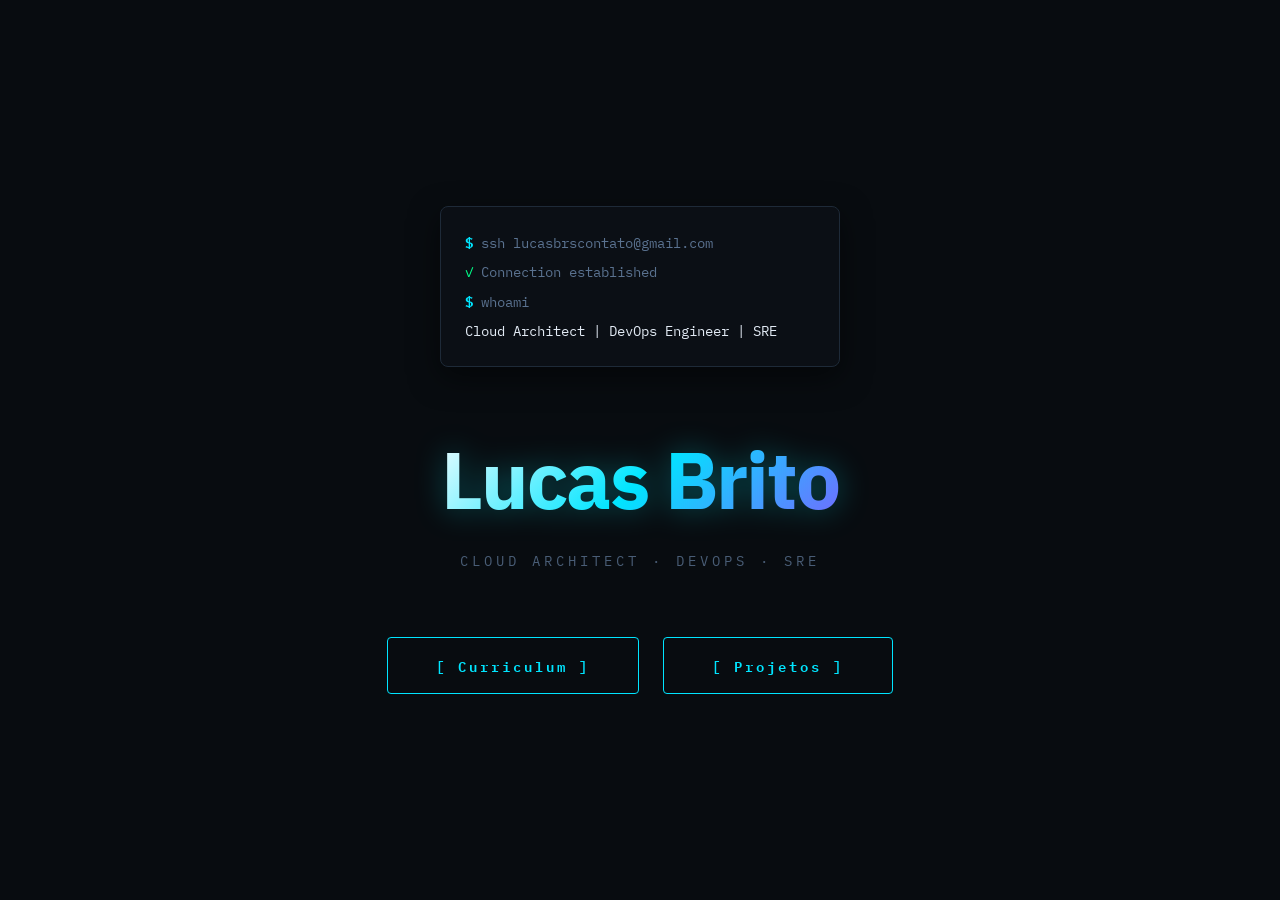
==== commit 45a3be55: "v2.1" ====
--- a/index.html
+++ b/index.html
@@ -32,15 +32,27 @@
       <div class="splash-name">Lucas Brito</div>
       <div class="splash-role">Cloud Architect · DevOps · SRE</div>
     </div>
-    <button class="btn-enter" onclick="entrar()">[ ENTRAR ]</button>
+    <div class="splash-buttons">
+      <button class="btn-enter" onclick="showView('curriculum')">[ Curriculum ]</button>
+      <button class="btn-enter" onclick="showView('projects')">[ Projetos ]</button>
+    </div>
   </div>
 
-  <!-- ═══ CONTEÚDO PRINCIPAL ═══ -->
+  <!-- ═══ NAVIGATION ═══ -->
+  <nav class="nav-bar" id="nav-bar">
+    <a class="nav-link" id="nav-curr" onclick="showView('curriculum')">Curriculum</a>
+    <a class="nav-link" id="nav-proj" onclick="showView('projects')">Projetos</a>
+  </nav>
+
+  <!-- ═══ MAIN CONTENT ═══ -->
   <main id="main" style="display:none">
+
+    <!-- ═══ CURRICULUM VIEW ═══ -->
+    <div id="curriculum-view">
 
     <!-- HEADER -->
     <header>
-      <img class="avatar" src="assets/luck1080p.png" alt="Foto de Lucas Brito"
+      <img class="avatar" src="assets/luck1080p.jpeg" alt="Foto de Lucas Brito"
         onerror="this.style.background='linear-gradient(135deg,#7b61ff,#00e5ff)'; this.removeAttribute('src')" />
       <div class="header-text">
         <h1>Lucas <span>Brito</span></h1>
@@ -170,25 +182,89 @@
       <div class="section-label">// certificações</div>
       <div class="certs-list">
 
-        <div class="cert-item">
+        <a class="cert-item" href="https://www.credly.com/badges/ca435513-d1d2-41e7-88c1-2ce0cdff0878/linked_in_profile"
+          target="_blank">
           <div class="cert-logo">☁️</div>
           <div class="cert-info">
-            <div class="cert-name">6x Google Cloud Platform (GCP)</div>
-            <div class="cert-issuer">Professional Architect, DevOps, Network, Associate, CDL, GenAI</div>
-          </div>
-          <div class="cert-arrow">↗</div>
-        </div>
-
-        <div class="cert-item">
+            <div class="cert-name">Professional Cloud Architect</div>
+            <div class="cert-issuer">Google Cloud</div>
+          </div>
+          <div class="cert-arrow">↗</div>
+        </a>
+
+        <a class="cert-item" href="https://www.credly.com/badges/28f04360-0834-4ee8-9a81-76fbf2cf6fbf/linked_in_profile"
+          target="_blank">
+          <div class="cert-logo">⚙️</div>
+          <div class="cert-info">
+            <div class="cert-name">Professional Cloud DevOps Engineer</div>
+            <div class="cert-issuer">Google Cloud</div>
+          </div>
+          <div class="cert-arrow">↗</div>
+        </a>
+
+        <a class="cert-item" href="https://www.credly.com/badges/42156615-8715-426b-8123-a6465faf4054/linked_in_profile"
+          target="_blank">
+          <div class="cert-logo">🌐</div>
+          <div class="cert-info">
+            <div class="cert-name">Professional Cloud Network Engineer</div>
+            <div class="cert-issuer">Google Cloud</div>
+          </div>
+          <div class="cert-arrow">↗</div>
+        </a>
+
+        <a class="cert-item" href="https://www.credly.com/badges/667c8ace-ded8-4c8d-b8a8-885e3c967388/linked_in_profile"
+          target="_blank">
+          <div class="cert-logo">☁️</div>
+          <div class="cert-info">
+            <div class="cert-name">Associate Cloud Engineer</div>
+            <div class="cert-issuer">Google Cloud</div>
+          </div>
+          <div class="cert-arrow">↗</div>
+        </a>
+
+        <a class="cert-item" href="https://www.credly.com/badges/e2306ee9-6fe9-4e4f-971a-8b3431ed1292/linked_in_profile"
+          target="_blank">
+          <div class="cert-logo">☁️</div>
+          <div class="cert-info">
+            <div class="cert-name">Cloud Digital Leader</div>
+            <div class="cert-issuer">Google Cloud</div>
+          </div>
+          <div class="cert-arrow">↗</div>
+        </a>
+
+        <a class="cert-item" href="https://www.credly.com/badges/7c6c9f9b-d115-4299-bac2-217152573d69/linked_in_profile"
+          target="_blank">
+          <div class="cert-logo">🤖</div>
+          <div class="cert-info">
+            <div class="cert-name">Generative AI Leader</div>
+            <div class="cert-issuer">Google Cloud</div>
+          </div>
+          <div class="cert-arrow">↗</div>
+        </a>
+
+        <a class="cert-item"
+          href="https://learn.microsoft.com/en-us/users/lucasbrito-6499/credentials/94771a3b68789be3?ref=https%3A%2F%2Fwww.linkedin.com%2F"
+          target="_blank">
           <div class="cert-logo">💠</div>
           <div class="cert-info">
-            <div class="cert-name">2x Microsoft Azure</div>
-            <div class="cert-issuer">Fundamentals (AZ-900), Administrator (AZ-104)</div>
-          </div>
-          <div class="cert-arrow">↗</div>
-        </div>
-
-      </div>
+            <div class="cert-name">Azure Administrator Associate (AZ-104)</div>
+            <div class="cert-issuer">Microsoft</div>
+          </div>
+          <div class="cert-arrow">↗</div>
+        </a>
+
+        <a class="cert-item" href="https://www.credly.com/badges/f4f0010e-1190-45b4-81e5-adf2ae41c3d6/linked_in_profile"
+          target="_blank">
+          <div class="cert-logo">💠</div>
+          <div class="cert-info">
+            <div class="cert-name">Azure Fundamentals (AZ-900)</div>
+            <div class="cert-issuer">Microsoft</div>
+          </div>
+          <div class="cert-arrow">↗</div>
+        </a>
+
+      </div>
+
     </section>
 
     <!-- FORMAÇÃO -->
@@ -208,6 +284,54 @@
       </div>
     </section>
 
+    </div>
+
+    <!-- ═══ PROJECTS VIEW ═══ -->
+    <div id="projects-view" style="display:none">
+      <section>
+        <div class="section-label">// meus projetos</div>
+        <div class="projects-grid">
+          
+          <!-- Template de Projeto 1 -->
+          <article class="project-card">
+            <div class="project-date">2024 — Cloud & DevOps</div>
+            <h2 class="project-title">Infraestrutura como Código (IaC) Multi-Cloud</h2>
+            <p class="project-description">
+              Implementação de uma infraestrutura resiliente e escalável utilizando Terraform para provisionar recursos no GCP e Azure. 
+              Inclui configuração de GKE, Cloud Armor, Load Balancers e redes privadas com foco em alta disponibilidade e segurança.
+            </p>
+            <div class="project-tags">
+              <span class="project-tag">Terraform</span>
+              <span class="project-tag">GCP</span>
+              <span class="project-tag">Azure</span>
+              <span class="project-tag">Kubernetes</span>
+            </div>
+            <a href="#" class="project-link">Ver repositório ↗</a>
+          </article>
+
+          <!-- Template de Projeto 2 -->
+          <article class="project-card">
+            <div class="project-date">2023 — CI/CD & Automation</div>
+            <h2 class="project-title">Pipeline CI/CD com GitHub Actions</h2>
+            <p class="project-description">
+              Automação completa do ciclo de vida de uma aplicação microserviços. 
+              Desde o build das imagens Docker, scan de vulnerabilidades com Trivy, até o deploy automatizado no Google Kubernetes Engine (GKE).
+            </p>
+            <div class="project-tags">
+              <span class="project-tag">GitHub Actions</span>
+              <span class="project-tag">Docker</span>
+              <span class="project-tag">GKE</span>
+              <span class="project-tag">Security</span>
+            </div>
+            <a href="#" class="project-link">Ver repositório ↗</a>
+          </article>
+
+          <!-- Adicione mais projetos seguindo este template -->
+
+        </div>
+      </section>
+    </div>
+
     <footer>
       <span>// built with ♥ by Lucas Brito</span>
     </footer>
--- a/assets/css/style.css
+++ b/assets/css/style.css
@@ -161,6 +161,56 @@
   transform-origin: left;
 }
 
+.splash-buttons {
+  display: flex;
+  gap: 1.5rem;
+  flex-wrap: wrap;
+  justify-content: center;
+}
+
+/* ── NAVIGATION ── */
+.nav-bar {
+  position: fixed;
+  top: 0;
+  left: 0;
+  right: 0;
+  height: 60px;
+  background: rgba(8, 12, 16, 0.8);
+  backdrop-filter: blur(12px);
+  border-bottom: 1px solid var(--border);
+  display: flex;
+  align-items: center;
+  justify-content: center;
+  gap: 2rem;
+  z-index: 100;
+  opacity: 0;
+  transform: translateY(-20px);
+  transition: all 0.5s ease;
+}
+
+.nav-bar.visible {
+  opacity: 1;
+  transform: translateY(0);
+}
+
+.nav-link {
+  font-family: var(--mono);
+  font-size: 0.85rem;
+  color: var(--muted);
+  text-decoration: none;
+  text-transform: uppercase;
+  letter-spacing: 2px;
+  cursor: pointer;
+  transition: all 0.3s ease;
+  padding: 0.5rem 1rem;
+  border-radius: 4px;
+}
+
+.nav-link:hover, .nav-link.active {
+  color: var(--accent);
+  background: rgba(0, 242, 255, 0.05);
+}
+
 /* ── MAIN ── */
 main {
   position: relative;
@@ -517,6 +567,81 @@
   margin-top: 4rem;
 }
 
+/* ── PROJECTS ── */
+.projects-grid {
+  display: grid;
+  grid-template-columns: 1fr;
+  gap: 2.5rem;
+}
+
+.project-card {
+  background: var(--surface);
+  border: 1px solid var(--border);
+  border-radius: 16px;
+  padding: 2.5rem;
+  transition: all 0.4s ease;
+  position: relative;
+  overflow: hidden;
+}
+
+.project-card:hover {
+  border-color: var(--accent);
+  transform: translateY(-5px);
+  box-shadow: var(--glow);
+}
+
+.project-date {
+  font-family: var(--mono);
+  font-size: 0.8rem;
+  color: var(--accent);
+  margin-bottom: 1rem;
+}
+
+.project-title {
+  font-size: 1.8rem;
+  font-weight: 700;
+  color: #fff;
+  margin-bottom: 1rem;
+}
+
+.project-description {
+  color: #8b949e;
+  line-height: 1.7;
+  margin-bottom: 1.5rem;
+}
+
+.project-tags {
+  display: flex;
+  flex-wrap: wrap;
+  gap: 0.6rem;
+  margin-bottom: 1.5rem;
+}
+
+.project-tag {
+  font-family: var(--mono);
+  font-size: 0.7rem;
+  padding: 0.3rem 0.8rem;
+  background: rgba(255, 255, 255, 0.03);
+  border: 1px solid var(--border);
+  border-radius: 4px;
+  color: var(--muted);
+}
+
+.project-link {
+  display: inline-flex;
+  align-items: center;
+  gap: 0.5rem;
+  color: var(--accent);
+  text-decoration: none;
+  font-family: var(--mono);
+  font-size: 0.9rem;
+  font-weight: 600;
+}
+
+.project-link:hover {
+  text-decoration: underline;
+}
+
 /* ── RESPONSIVE ── */
 @media (max-width: 600px) {
   header {
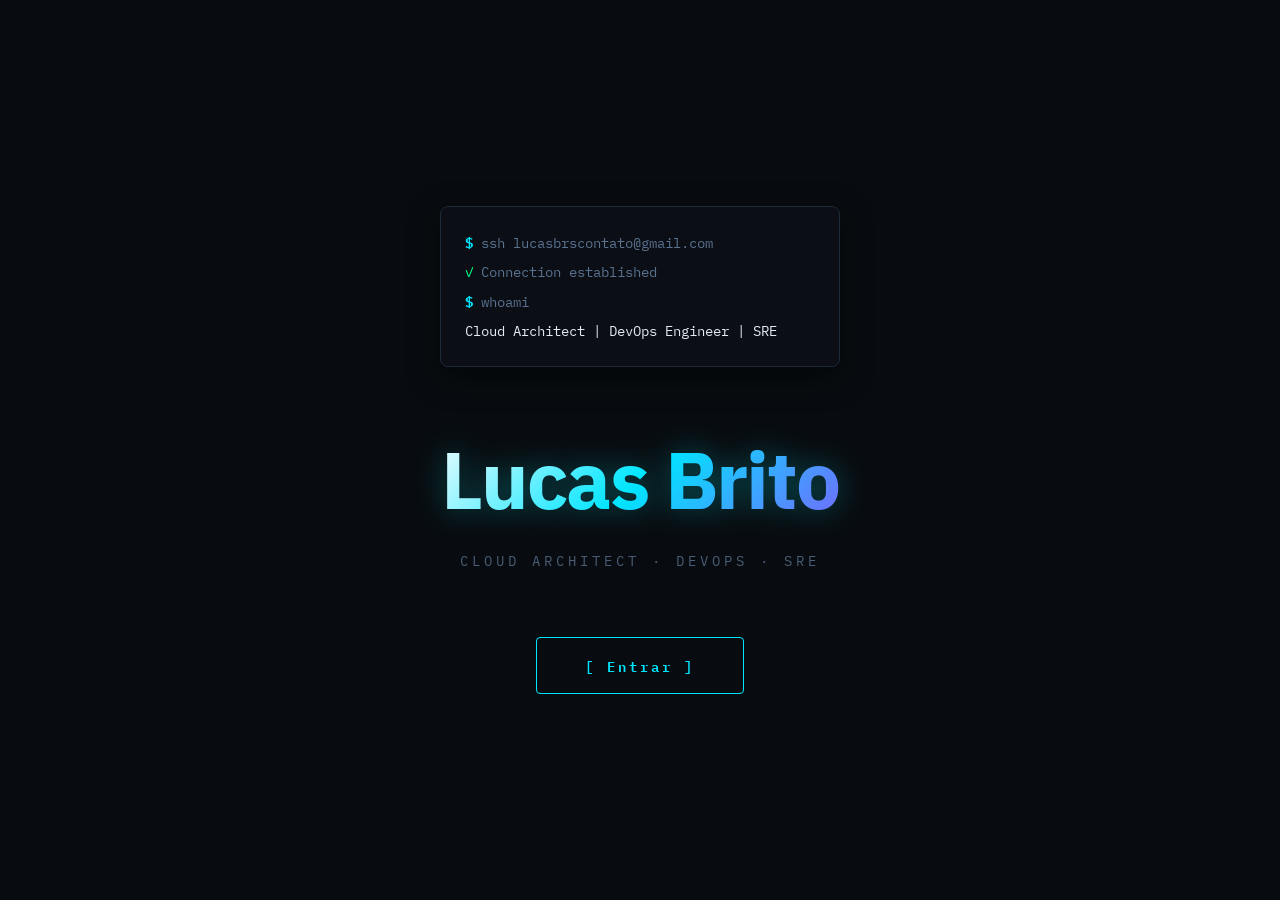
==== commit 1e689e99: "v2.2" ====
--- a/index.html
+++ b/index.html
@@ -32,10 +32,7 @@
       <div class="splash-name">Lucas Brito</div>
       <div class="splash-role">Cloud Architect · DevOps · SRE</div>
     </div>
-    <div class="splash-buttons">
-      <button class="btn-enter" onclick="showView('curriculum')">[ Curriculum ]</button>
-      <button class="btn-enter" onclick="showView('projects')">[ Projetos ]</button>
-    </div>
+    <button class="btn-enter" onclick="showView('curriculum')">[ Entrar ]</button>
   </div>
 
   <!-- ═══ NAVIGATION ═══ -->
--- a/assets/css/style.css
+++ b/assets/css/style.css
@@ -161,13 +161,6 @@
   transform-origin: left;
 }
 
-.splash-buttons {
-  display: flex;
-  gap: 1.5rem;
-  flex-wrap: wrap;
-  justify-content: center;
-}
-
 /* ── NAVIGATION ── */
 .nav-bar {
   position: fixed;
